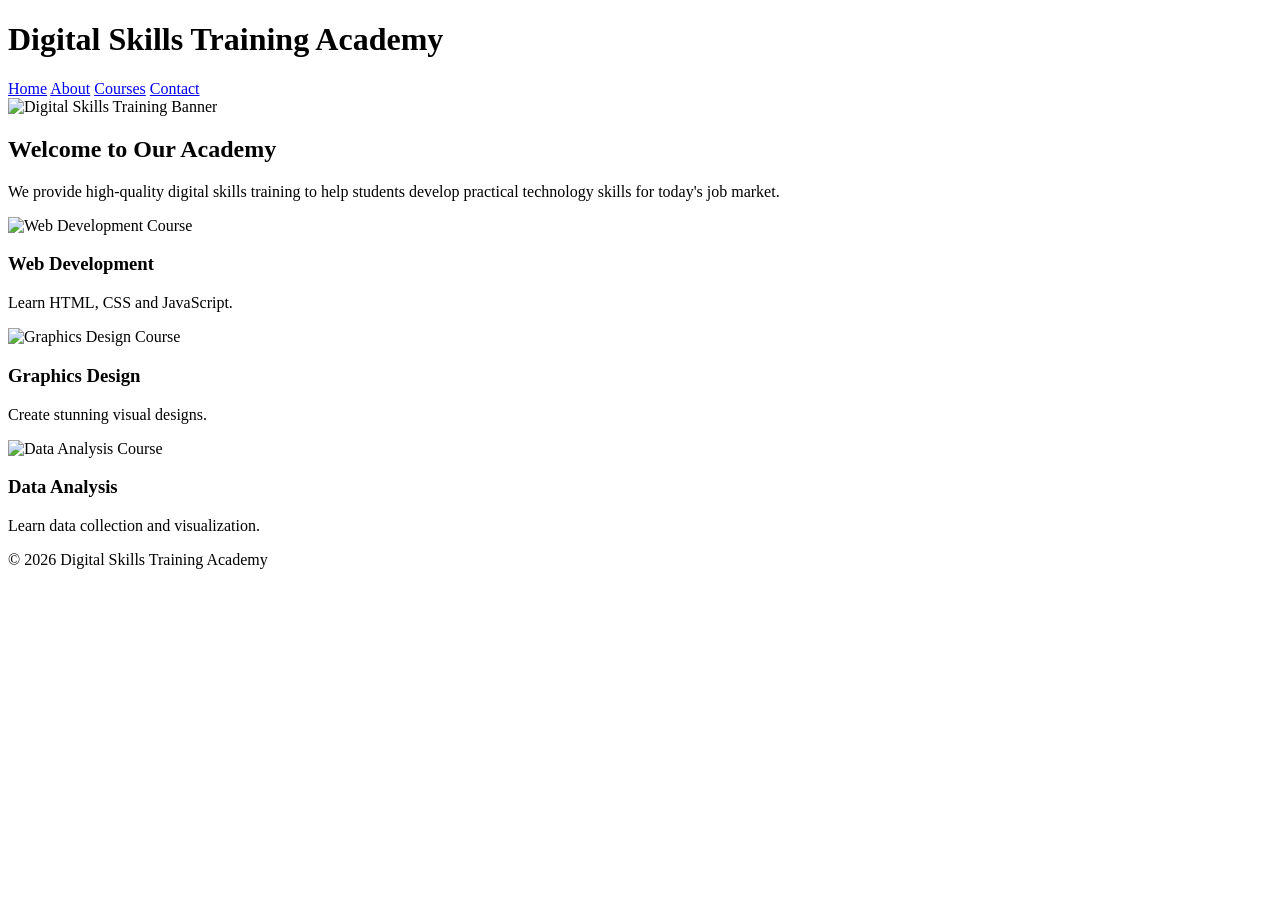
==== index.html @ 6f6f78fc "Create index.html" ====
<!DOCTYPE html>
<html lang="en">
<head>
    <meta charset="UTF-8">
    <meta name="viewport" content="width=device-width, initial-scale=1.0">
    <title>Digital Skills Training Academy</title>
    <link rel="stylesheet" href="css/style.css">
</head>
<body>

<header>
    <h1>Digital Skills Training Academy</h1>

    <nav>
        <a href="index.html">Home</a>
        <a href="about.html">About</a>
        <a href="courses.html">Courses</a>
        <a href="contact.html">Contact</a>
    </nav>
</header>

<main>

<section class="hero">
    <img src="images/banner.jpg" alt="Digital Skills Training Banner">
</section>

<section>
    <h2>Welcome to Our Academy</h2>

    <p>
        We provide high-quality digital skills training to help students
        develop practical technology skills for today's job market.
    </p>
</section>

<section class="courses-grid">

    <article>
        <img src="images/webdev.jpg" alt="Web Development Course">
        <h3>Web Development</h3>
        <p>Learn HTML, CSS and JavaScript.</p>
    </article>

    <article>
        <img src="images/graphics.jpg" alt="Graphics Design Course">
        <h3>Graphics Design</h3>
        <p>Create stunning visual designs.</p>
    </article>

    <article>
        <img src="images/data.jpg" alt="Data Analysis Course">
        <h3>Data Analysis</h3>
        <p>Learn data collection and visualization.</p>
    </article>

</section>

</main>

<footer>
    <p>&copy; 2026 Digital Skills Training Academy</p>
</footer>

</body>
</html>
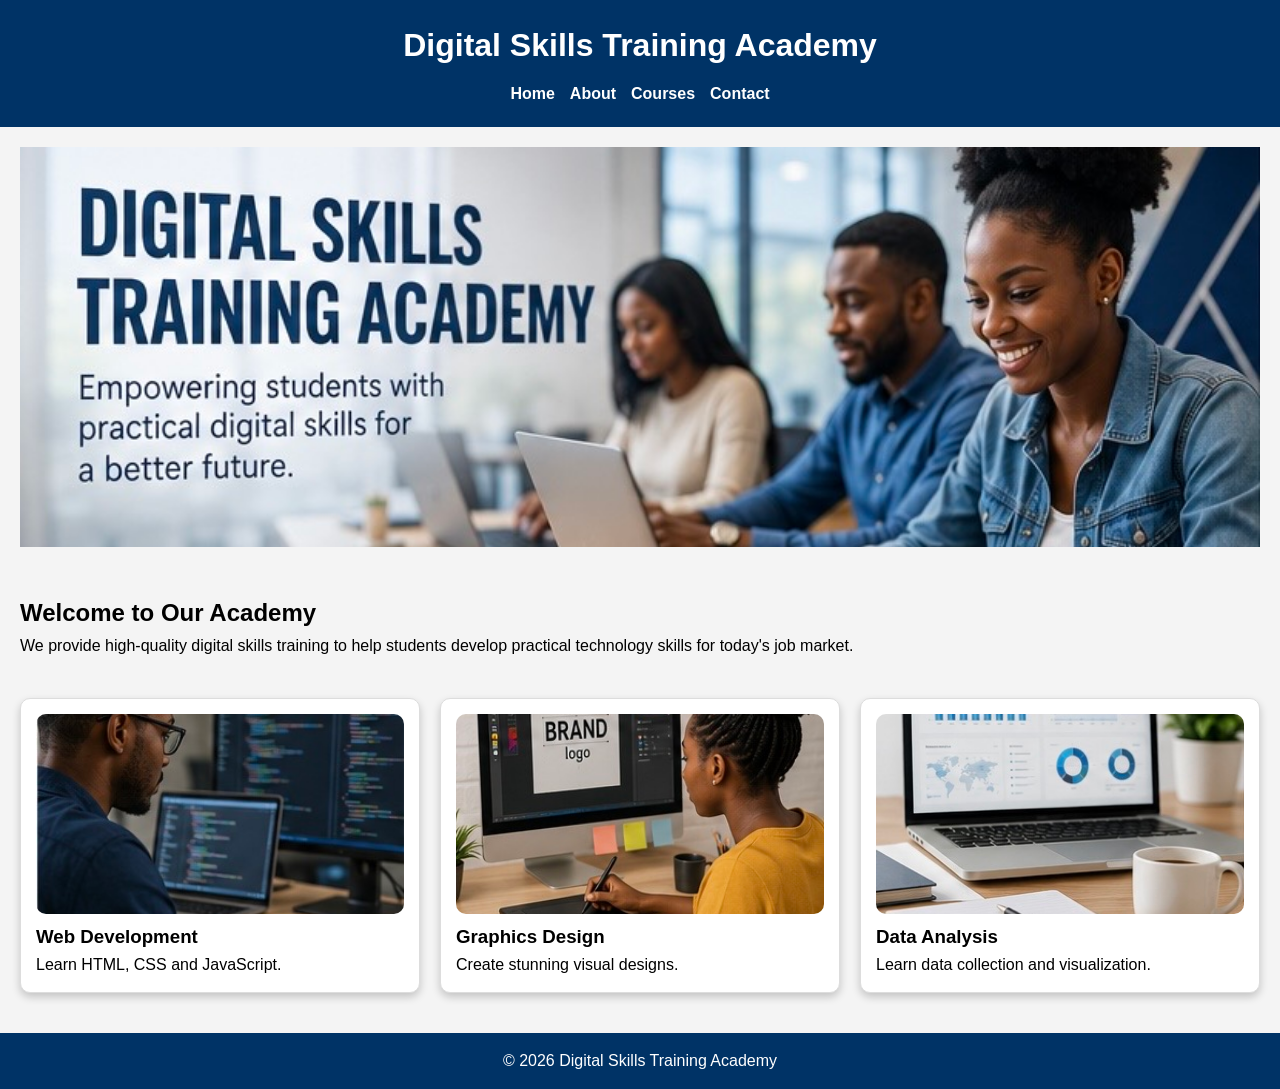
==== commit 5afe7f6c: "Update index.html" ====
--- a/index.html
+++ b/index.html
@@ -22,7 +22,7 @@
 <main>
 
 <section class="hero">
-    <img src="images/banner.jpg" alt="Digital Skills Training Banner">
+    <img src="images/banner.jpg.jpg" alt="Digital Skills Training Banner">
 </section>
 
 <section>
@@ -37,19 +37,19 @@
 <section class="courses-grid">
 
     <article>
-        <img src="images/webdev.jpg" alt="Web Development Course">
+        <img src="images/webdev.jpg.jpg" alt="Web Development Course">
         <h3>Web Development</h3>
         <p>Learn HTML, CSS and JavaScript.</p>
     </article>
 
     <article>
-        <img src="images/graphics.jpg" alt="Graphics Design Course">
+        <img src="images/graphics.jpg.jpg" alt="Graphics Design Course">
         <h3>Graphics Design</h3>
         <p>Create stunning visual designs.</p>
     </article>
 
     <article>
-        <img src="images/data.jpg" alt="Data Analysis Course">
+        <img src="images/data.jpg.jpg" alt="Data Analysis Course">
         <h3>Data Analysis</h3>
         <p>Learn data collection and visualization.</p>
     </article>
--- a/css/style.css
+++ b/css/style.css
@@ -0,0 +1,99 @@
+*{
+    margin:0;
+    padding:0;
+    box-sizing:border-box;
+}
+
+body{
+    font-family:Arial, sans-serif;
+    background:#f4f4f4;
+    line-height:1.6;
+}
+
+header{
+    background:#003366;
+    color:white;
+    text-align:center;
+    padding:20px;
+}
+
+nav{
+    display:flex;
+    justify-content:center;
+    flex-wrap:wrap;
+    gap:15px;
+    margin-top:10px;
+}
+
+nav a{
+    color:white;
+    text-decoration:none;
+    font-weight:bold;
+}
+
+.hero img{
+    width:100%;
+    height:400px;
+    object-fit:cover;
+}
+
+section{
+    padding:20px;
+}
+
+.courses-grid{
+    display:grid;
+    grid-template-columns:repeat(auto-fit,minmax(250px,1fr));
+    gap:20px;
+}
+
+article{
+    background:white;
+    padding:15px;
+    border-radius:10px;
+    border:1px solid #ddd;
+    box-shadow:0 4px 8px rgba(0,0,0,0.2);
+}
+
+article img{
+    width:100%;
+    height:200px;
+    object-fit:cover;
+    border-radius:10px;
+}
+
+input,
+textarea{
+    width:100%;
+    padding:10px;
+    border:1px solid #ccc;
+    border-radius:5px;
+}
+
+button{
+    background:#003366;
+    color:white;
+    padding:10px;
+    border:none;
+    border-radius:5px;
+}
+
+footer{
+    background:#003366;
+    color:white;
+    text-align:center;
+    padding:15px;
+    margin-top:20px;
+}
+
+@media(max-width:768px){
+
+    nav{
+        flex-direction:column;
+        align-items:center;
+    }
+
+    .hero img{
+        height:250px;
+    }
+}
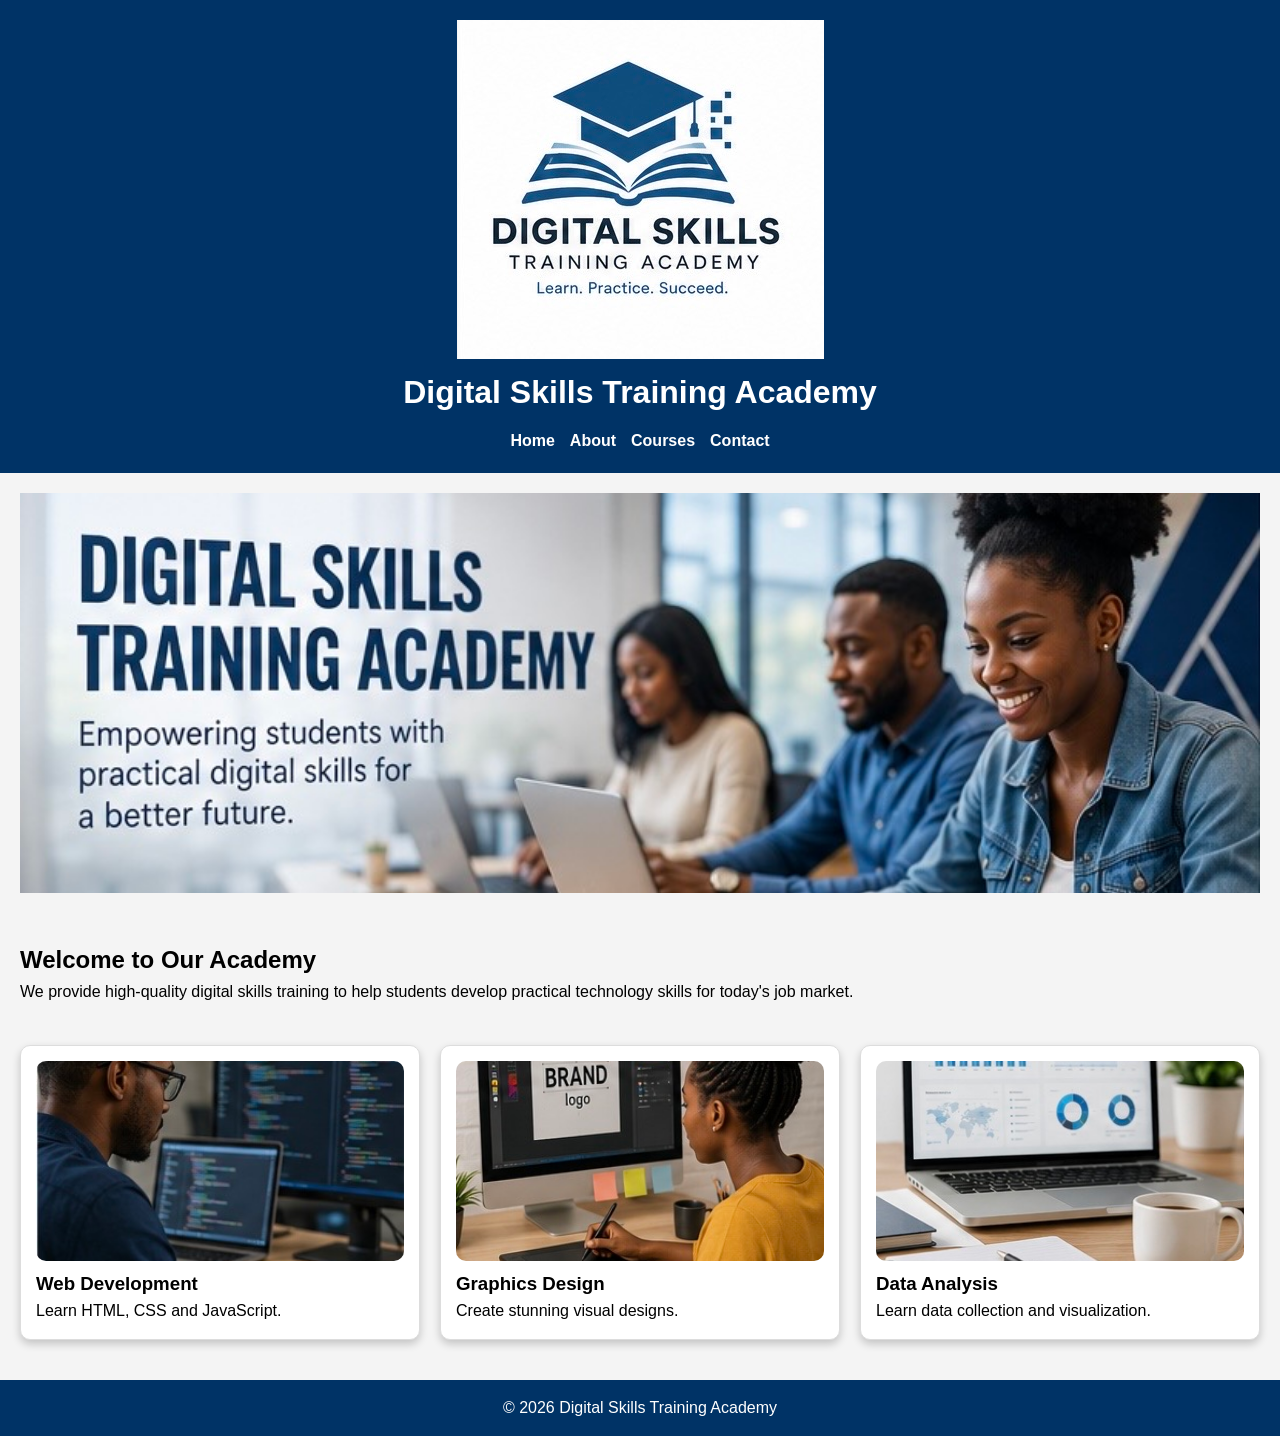
==== commit e8d0596e: "Update index.html" ====
--- a/index.html
+++ b/index.html
@@ -9,6 +9,8 @@
 <body>
 
 <header>
+    <img src="images/logo.png.jpg" alt="Academy Logo" class="logo">
+
     <h1>Digital Skills Training Academy</h1>
 
     <nav>
